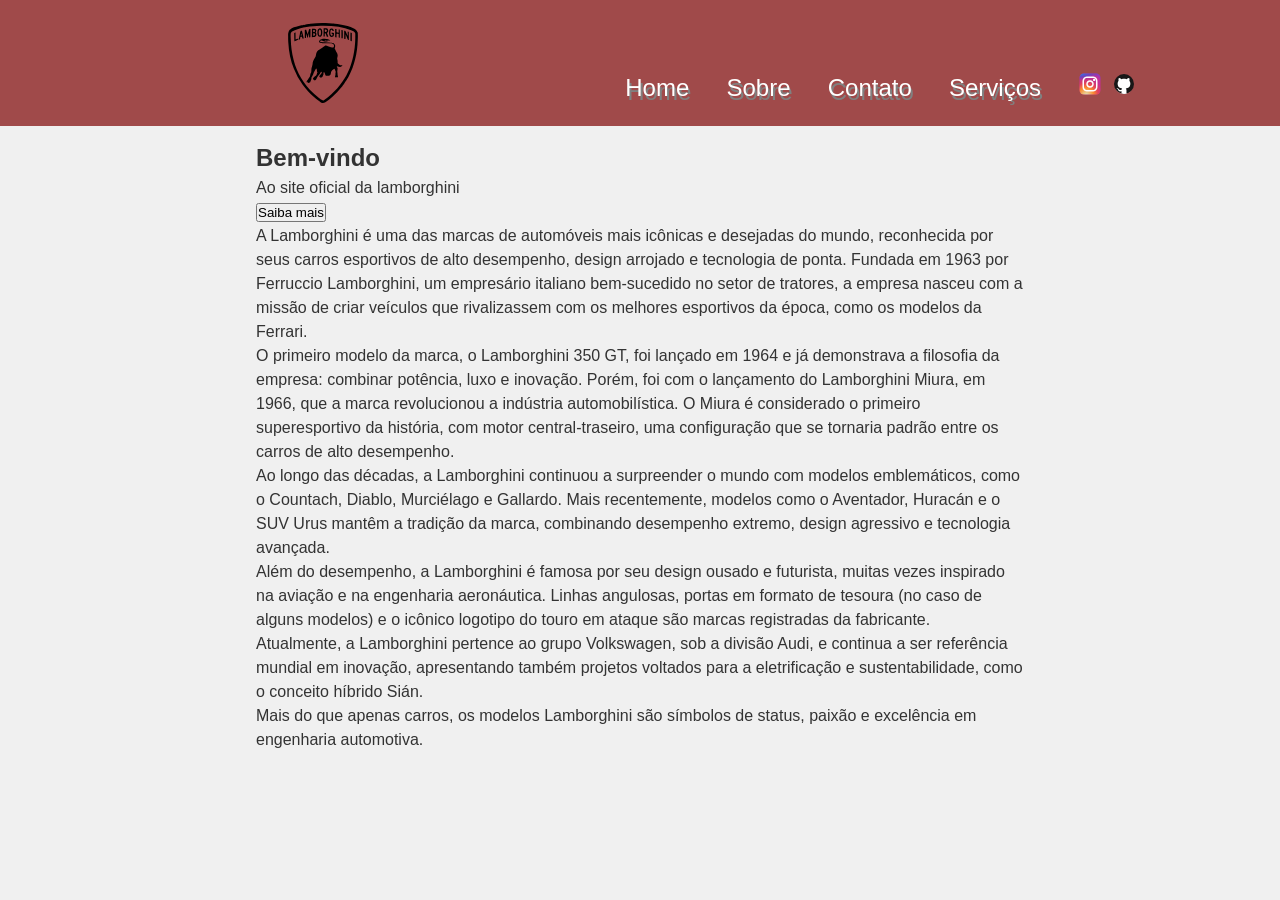
==== index.html @ 66cf46c1 "feat: alterando para icons" ====
<!DOCTYPE html>
<html lang="pt-BR">
<head>
    <meta charset="UTF-8">
    <meta name="viewport" content="width=device-width, initial-scale=1.0">
    <title>Aula_aula</title>
    <link rel="stylesheet" href="css/style.css">
    <link rel="stylesheet" href="css/responsivo.css">
    <link rel="stylesheet" href="fontes/font-awesome-4.7.0/css/font-awesome.min.css">
</head>
<body>
    <header>
        <img src="img/logo.svg" alt="Logo da pagina" class="logo">
        <nav class="navbar-mobile">
            <a href="#"><i class="fa fa-home" aria-hidden="true"></i></a>
            <a href="#"><i class="fa fa-id-card" aria-hidden="true"></i></a>
            <a href="#"><i class="fa fa-user" aria-hidden="true"></i></a>
            <a href="#"><i class="fa fa-bar-chart" aria-hidden="true"></i></a>
        </nav>
        <nav class="navbar-desktop">
            <a href="#">Home</a>
            <a href="#">Sobre</a>
            <a href="#">Contato</a>
            <a href="#">Serviços</a>
            <ul>
                <li>
                    <a href="https://instagram.com/lamborghini"><img src="img/insta.svg" alt="" class="redes"></a>
                </li>
                <li>
                    <a href="https://github.com/thurflx213"><img src="img/git.svg" alt="link git" class="redes"></a>
                </li>
            </ul>
        </nav>
    
    </header>
    <main>
        <section>
            <div>
                <h1>Bem-vindo</h1>
                <p>Ao site oficial da lamborghini</p>
                <button>Saiba mais</button>
            </div>
        </section>
        <section>
           <p>A Lamborghini é uma das marcas de automóveis mais icônicas e desejadas do mundo, reconhecida por seus carros esportivos de alto desempenho, design arrojado e tecnologia de ponta. Fundada em 1963 por Ferruccio Lamborghini, um empresário italiano bem-sucedido no setor de tratores, a empresa nasceu com a missão de criar veículos que rivalizassem com os melhores esportivos da época, como os modelos da Ferrari.</p>

           <p>O primeiro modelo da marca, o Lamborghini 350 GT, foi lançado em 1964 e já demonstrava a filosofia da empresa: combinar potência, luxo e inovação. Porém, foi com o lançamento do Lamborghini Miura, em 1966, que a marca revolucionou a indústria automobilística. O Miura é considerado o primeiro superesportivo da história, com motor central-traseiro, uma configuração que se tornaria padrão entre os carros de alto desempenho.</p>

           <p>Ao longo das décadas, a Lamborghini continuou a surpreender o mundo com modelos emblemáticos, como o Countach, Diablo, Murciélago e Gallardo. Mais recentemente, modelos como o Aventador, Huracán e o SUV Urus mantêm a tradição da marca, combinando desempenho extremo, design agressivo e tecnologia avançada.</p>

           <p>Além do desempenho, a Lamborghini é famosa por seu design ousado e futurista, muitas vezes inspirado na aviação e na engenharia aeronáutica. Linhas angulosas, portas em formato de tesoura (no caso de alguns modelos) e o icônico logotipo do touro em ataque são marcas registradas da fabricante.</p>

           <p>Atualmente, a Lamborghini pertence ao grupo Volkswagen, sob a divisão Audi, e continua a ser referência mundial em inovação, apresentando também projetos voltados para a eletrificação e sustentabilidade, como o conceito híbrido Sián.</p>

           <p>Mais do que apenas carros, os modelos Lamborghini são símbolos de status, paixão e excelência em engenharia automotiva.</p>
        </section>
    </main>
</body>
</html>
---- css/style.css ----
*{
    margin: 0;
    padding: 0;
    box-sizing: border-box;
}
body{
    font-family: Arial, Helvetica, sans-serif;
    background-color: #f0f0f0;
    color: #333;
    line-height: 1.5;
}

header{
    position: fixed;
    width: 100%;
    top: 0;
    display: flex;
    justify-content: space-evenly;
    padding: 20px;
    background-color: #993b3bea;
}

ul{
    display: flex;
    list-style: none;
}
.navbar-desktop{
    display: flex;
    justify-content: flex-start;
    gap: 10%;
    margin-top: 50px;
    

}
.navbar-mobile{
    display: none;
}

a{
    text-decoration: none;
    color: #fff;
    font-size: 1.5rem;
    text-shadow: 2px 4px gray;
}

a:hover{
    color: #2f11d6;
}

main{
    max-width: 1200px;
    margin: 140px 20%;
}

.logo{
    width: 80px;
}

.redes{
    width: 1.5rem;
    margin-right: 10px;
}
---- css/responsivo.css ----
/* 
   media query
   se a largura for ate 768 faça
*/
@media (max-width: 768px){
        /*medidas relativas
        % de 0 ao infinito
        % vh viewport altura
        | vw viewport largura
        */
        .navbar-desktop{
            display: none;
        }
        .navbar-mobile{
            display: flex;
            position: fixed;
            bottom: 0;
            width: 100%;
            justify-content: space-evenly;
            padding: 10px;
            height: 60px;
            background-color: rgba(243, 171, 64, 0.897);
        }
    }
@media (max-width: 460px){

}
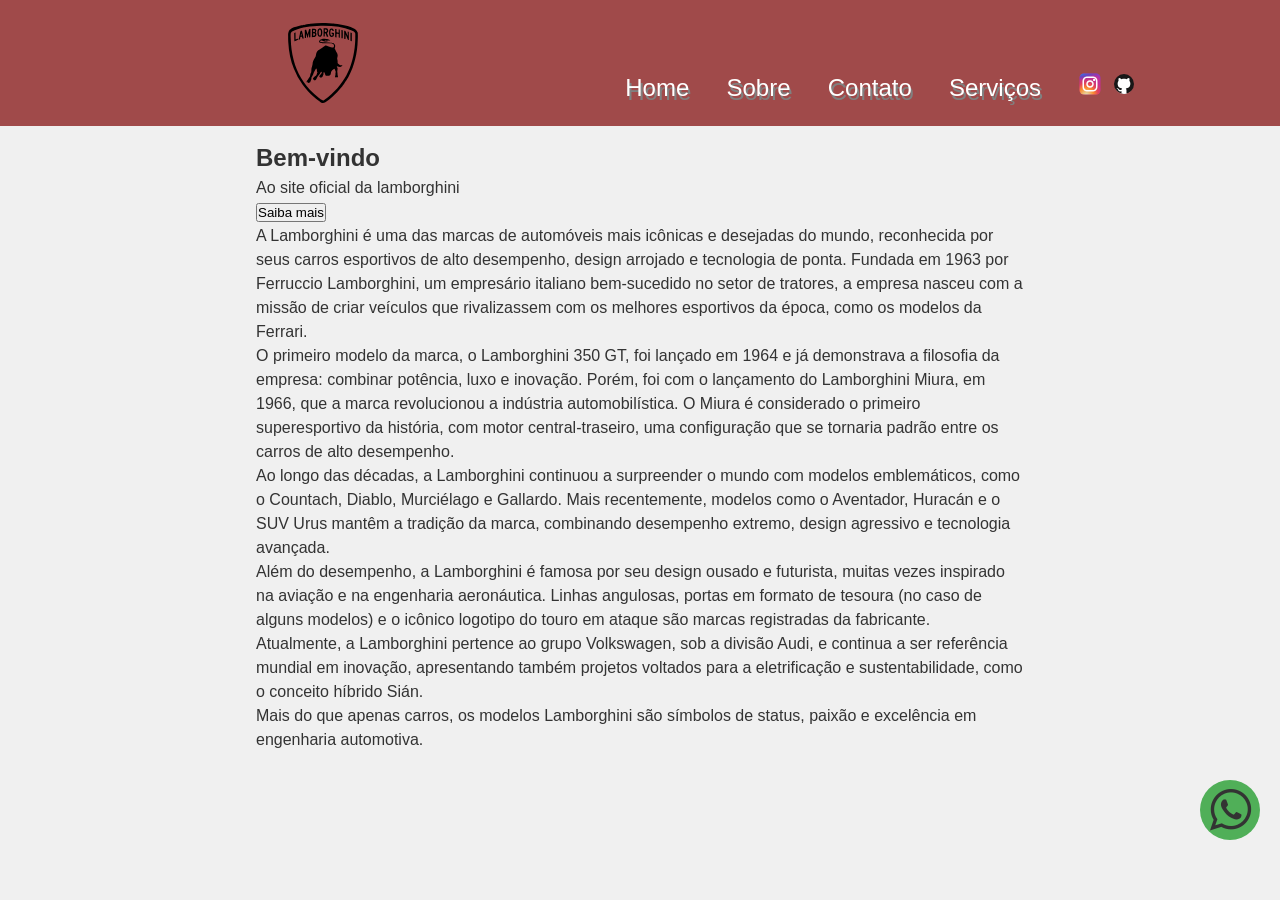
==== commit 224a56dd: "mm" ====
--- a/index.html
+++ b/index.html
@@ -54,6 +54,8 @@
 
            <p>Mais do que apenas carros, os modelos Lamborghini são símbolos de status, paixão e excelência em engenharia automotiva.</p>
         </section>
+
+        <div class="botao-flutuante"><i class="fa fa-whatsapp fa-3x" aria-hidden="true"></i></div>
     </main>
 </body>
 </html>
--- a/css/style.css
+++ b/css/style.css
@@ -29,7 +29,7 @@
     justify-content: flex-start;
     gap: 10%;
     margin-top: 50px;
-    
+
 
 }
 .navbar-mobile{
@@ -44,7 +44,7 @@
 }
 
 a:hover{
-    color: #2f11d6;
+    color: #d65911;
 }
 
 main{
@@ -60,3 +60,17 @@
     width: 1.5rem;
     margin-right: 10px;
 }
+.botao-flutuante{
+    position: fixed;
+    bottom: 60px;
+    right: 20px;
+    background-color: #50af58;
+    border: none;
+    border-radius: 50%;
+    width: 60px;
+    height: 60px;
+    display: flex;
+    justify-content: center;
+    align-items: center;
+    box-shadow: o 4px 8px rgb(236, 48, 48);
+}
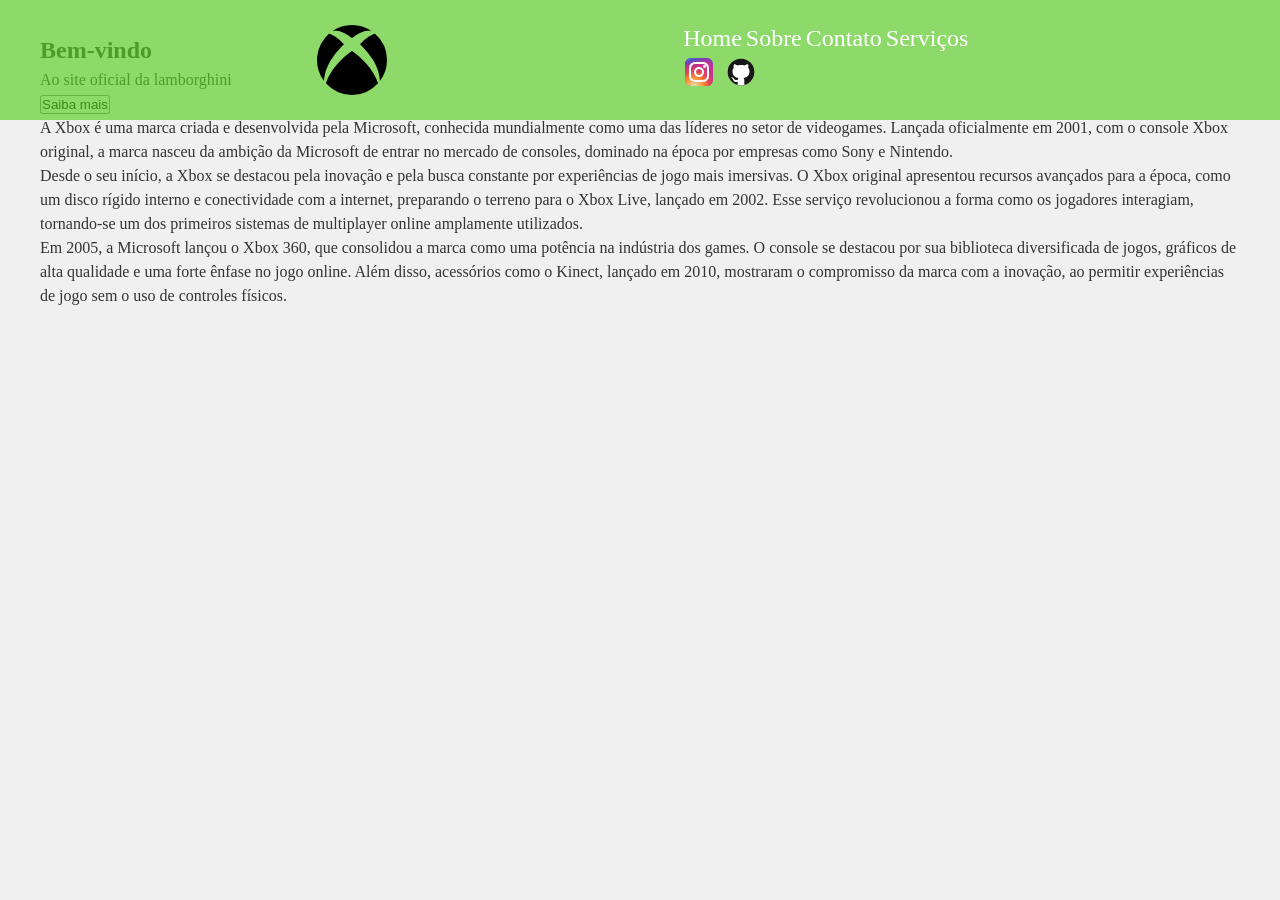
==== commit 42a437da: "ssss" ====
--- a/index.html
+++ b/index.html
@@ -6,17 +6,19 @@
     <title>Aula_aula</title>
     <link rel="stylesheet" href="css/style.css">
     <link rel="stylesheet" href="css/responsivo.css">
-    <link rel="stylesheet" href="fontes/font-awesome-4.7.0/css/font-awesome.min.css">
 </head>
 <body>
     <header>
         <img src="img/logo.svg" alt="Logo da pagina" class="logo">
-        <nav class="navbar-mobile">
-            <a href="#"><i class="fa fa-home" aria-hidden="true"></i></a>
-            <a href="#"><i class="fa fa-id-card" aria-hidden="true"></i></a>
-            <a href="#"><i class="fa fa-user" aria-hidden="true"></i></a>
-            <a href="#"><i class="fa fa-bar-chart" aria-hidden="true"></i></a>
-        </nav>
+         <input type="checkbox" id="menu-toggle" class="menu-toggle">
+        <label for="menu-toggle" class="menu-icon">
+            <div class="linha-menu-top"></div>
+            <div class="linha-menu-center"></div>
+            <div class="linha-menu-bottom"></div>
+
+
+        </label>
+
         <nav class="navbar-desktop">
             <a href="#">Home</a>
             <a href="#">Sobre</a>
@@ -42,20 +44,12 @@
             </div>
         </section>
         <section>
-           <p>A Lamborghini é uma das marcas de automóveis mais icônicas e desejadas do mundo, reconhecida por seus carros esportivos de alto desempenho, design arrojado e tecnologia de ponta. Fundada em 1963 por Ferruccio Lamborghini, um empresário italiano bem-sucedido no setor de tratores, a empresa nasceu com a missão de criar veículos que rivalizassem com os melhores esportivos da época, como os modelos da Ferrari.</p>
+           <p>A Xbox é uma marca criada e desenvolvida pela Microsoft, conhecida mundialmente como uma das líderes no setor de videogames. Lançada oficialmente em 2001, com o console Xbox original, a marca nasceu da ambição da Microsoft de entrar no mercado de consoles, dominado na época por empresas como Sony e Nintendo.</p>
 
-           <p>O primeiro modelo da marca, o Lamborghini 350 GT, foi lançado em 1964 e já demonstrava a filosofia da empresa: combinar potência, luxo e inovação. Porém, foi com o lançamento do Lamborghini Miura, em 1966, que a marca revolucionou a indústria automobilística. O Miura é considerado o primeiro superesportivo da história, com motor central-traseiro, uma configuração que se tornaria padrão entre os carros de alto desempenho.</p>
+           <p>Desde o seu início, a Xbox se destacou pela inovação e pela busca constante por experiências de jogo mais imersivas. O Xbox original apresentou recursos avançados para a época, como um disco rígido interno e conectividade com a internet, preparando o terreno para o Xbox Live, lançado em 2002. Esse serviço revolucionou a forma como os jogadores interagiam, tornando-se um dos primeiros sistemas de multiplayer online amplamente utilizados.</p>
 
-           <p>Ao longo das décadas, a Lamborghini continuou a surpreender o mundo com modelos emblemáticos, como o Countach, Diablo, Murciélago e Gallardo. Mais recentemente, modelos como o Aventador, Huracán e o SUV Urus mantêm a tradição da marca, combinando desempenho extremo, design agressivo e tecnologia avançada.</p>
+           <p>Em 2005, a Microsoft lançou o Xbox 360, que consolidou a marca como uma potência na indústria dos games. O console se destacou por sua biblioteca diversificada de jogos, gráficos de alta qualidade e uma forte ênfase no jogo online. Além disso, acessórios como o Kinect, lançado em 2010, mostraram o compromisso da marca com a inovação, ao permitir experiências de jogo sem o uso de controles físicos.</p>
 
-           <p>Além do desempenho, a Lamborghini é famosa por seu design ousado e futurista, muitas vezes inspirado na aviação e na engenharia aeronáutica. Linhas angulosas, portas em formato de tesoura (no caso de alguns modelos) e o icônico logotipo do touro em ataque são marcas registradas da fabricante.</p>
-
-           <p>Atualmente, a Lamborghini pertence ao grupo Volkswagen, sob a divisão Audi, e continua a ser referência mundial em inovação, apresentando também projetos voltados para a eletrificação e sustentabilidade, como o conceito híbrido Sián.</p>
-
-           <p>Mais do que apenas carros, os modelos Lamborghini são símbolos de status, paixão e excelência em engenharia automotiva.</p>
-        </section>
-
-        <div class="botao-flutuante"><i class="fa fa-whatsapp fa-3x" aria-hidden="true"></i></div>
     </main>
 </body>
 </html>
--- a/css/style.css
+++ b/css/style.css
@@ -1,76 +1,5 @@
-*{
-    margin: 0;
-    padding: 0;
-    box-sizing: border-box;
-}
-body{
-    font-family: Arial, Helvetica, sans-serif;
-    background-color: #f0f0f0;
-    color: #333;
-    line-height: 1.5;
-}
+@import url("base.css");
+@import url("header.css");
+@import url("mobile.css");
+@import url("animar.css")
 
-header{
-    position: fixed;
-    width: 100%;
-    top: 0;
-    display: flex;
-    justify-content: space-evenly;
-    padding: 20px;
-    background-color: #993b3bea;
-}
-
-ul{
-    display: flex;
-    list-style: none;
-}
-.navbar-desktop{
-    display: flex;
-    justify-content: flex-start;
-    gap: 10%;
-    margin-top: 50px;
-
-
-}
-.navbar-mobile{
-    display: none;
-}
-
-a{
-    text-decoration: none;
-    color: #fff;
-    font-size: 1.5rem;
-    text-shadow: 2px 4px gray;
-}
-
-a:hover{
-    color: #d65911;
-}
-
-main{
-    max-width: 1200px;
-    margin: 140px 20%;
-}
-
-.logo{
-    width: 80px;
-}
-
-.redes{
-    width: 1.5rem;
-    margin-right: 10px;
-}
-.botao-flutuante{
-    position: fixed;
-    bottom: 60px;
-    right: 20px;
-    background-color: #50af58;
-    border: none;
-    border-radius: 50%;
-    width: 60px;
-    height: 60px;
-    display: flex;
-    justify-content: center;
-    align-items: center;
-    box-shadow: o 4px 8px rgb(236, 48, 48);
-}
--- a/css/responsivo.css
+++ b/css/responsivo.css
@@ -1,28 +1,52 @@
 
+ 
  /* 
    media query
    se a largura for ate 768 faça
 */
 @media (max-width: 768px){
+    .navbar-desktop{
         /*medidas relativas
         % de 0 ao infinito
         % vh viewport altura
         | vw viewport largura
         */
-        .navbar-desktop{
-            display: none;
-        }
-        .navbar-mobile{
-            display: flex;
-            position: fixed;
-            bottom: 0;
-            width: 100%;
-            justify-content: space-evenly;
-            padding: 10px;
-            height: 60px;
-            background-color: rgba(243, 171, 64, 0.897);
-        }
+        position: absolute;
+      opacity: 0;
+      width: 100%;
+      flex-direction: column;
+      transition: transform 0.10s ease-in-out;
+      transform: translateX(100%);
     }
-@media (max-width: 460px){
 
+.menu-icon{
+    display: block;
+    position: absolute;
+    right: 0;
+    margin: 10px;
+}
+.menu-toggle:checked ~ .navbar-desktop{
+    display: flex;
+    flex-direction: column;
+    align-items: center;
+    width: 100%;
+    position: absolute;
+    top: 120px;
+    left: 0;
+    background-color: #5dce29ab;
+    backdrop-filter: blur(10px);
+    opacity: 1;
+    transition: all 0.3s ease;
+    transform: translateX(0);
+    height: 100vh;
+}
+.menu-toggle:checked ~ .menu-icon .linha-menu-top{
+        transform: translateY(6px) rotate(45deg);
+}
+.menu-toggle:checked ~ .menu-icon .linha-menu-bottom{
+    transform: translateY(-9px) rotate(-45deg);
+}
+.menu-toggle:checked ~ .menu-icon .linha-menu-center{
+    display: none;
+}
 }
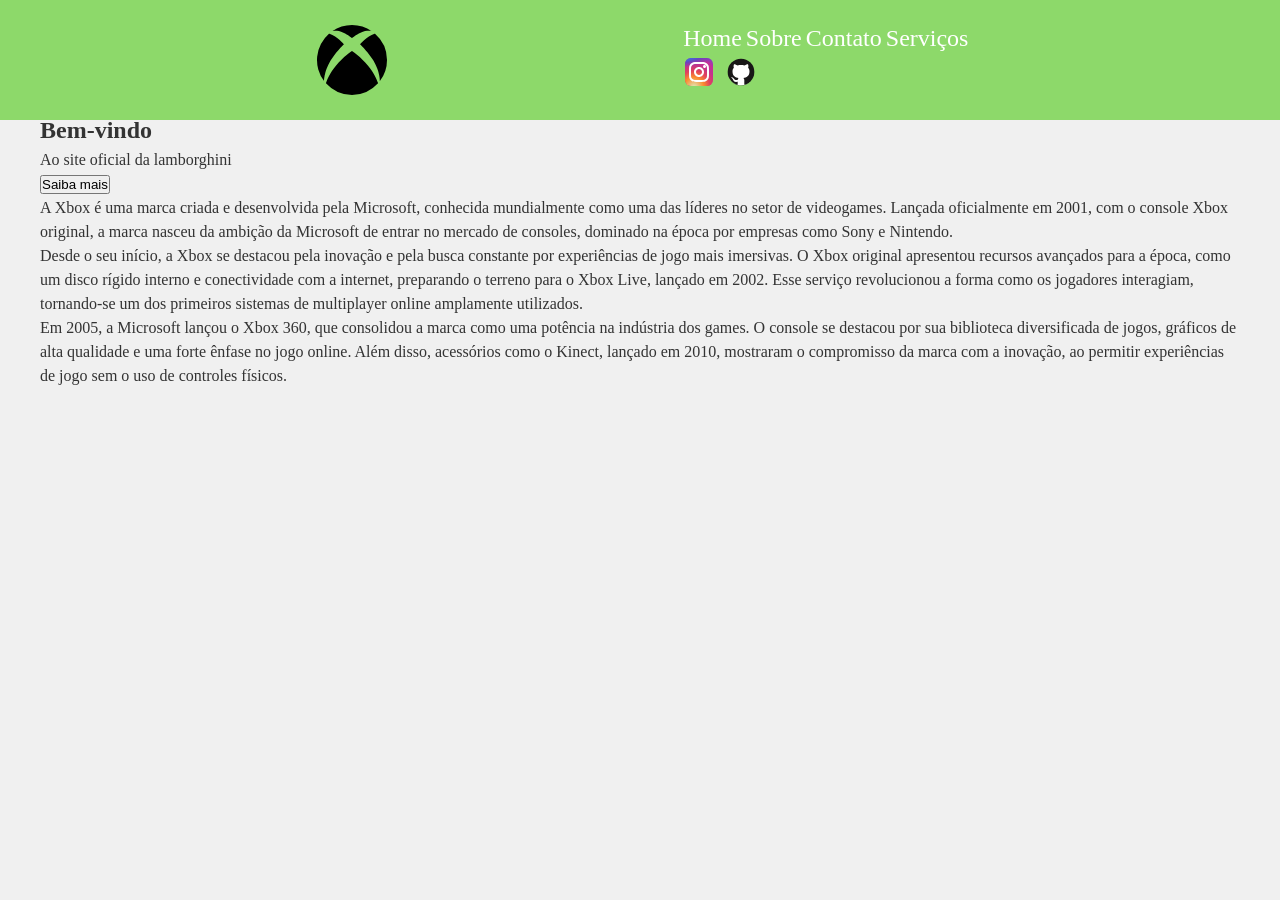
==== commit 51360976: "ttt" ====
--- a/index.html
+++ b/index.html
@@ -44,6 +44,7 @@
             </div>
         </section>
         <section>
+            
            <p>A Xbox é uma marca criada e desenvolvida pela Microsoft, conhecida mundialmente como uma das líderes no setor de videogames. Lançada oficialmente em 2001, com o console Xbox original, a marca nasceu da ambição da Microsoft de entrar no mercado de consoles, dominado na época por empresas como Sony e Nintendo.</p>
 
            <p>Desde o seu início, a Xbox se destacou pela inovação e pela busca constante por experiências de jogo mais imersivas. O Xbox original apresentou recursos avançados para a época, como um disco rígido interno e conectividade com a internet, preparando o terreno para o Xbox Live, lançado em 2002. Esse serviço revolucionou a forma como os jogadores interagiam, tornando-se um dos primeiros sistemas de multiplayer online amplamente utilizados.</p>
--- a/css/responsivo.css
+++ b/css/responsivo.css
@@ -17,6 +17,7 @@
       flex-direction: column;
       transition: transform 0.10s ease-in-out;
       transform: translateX(100%);
+      
     }
 
 .menu-icon{
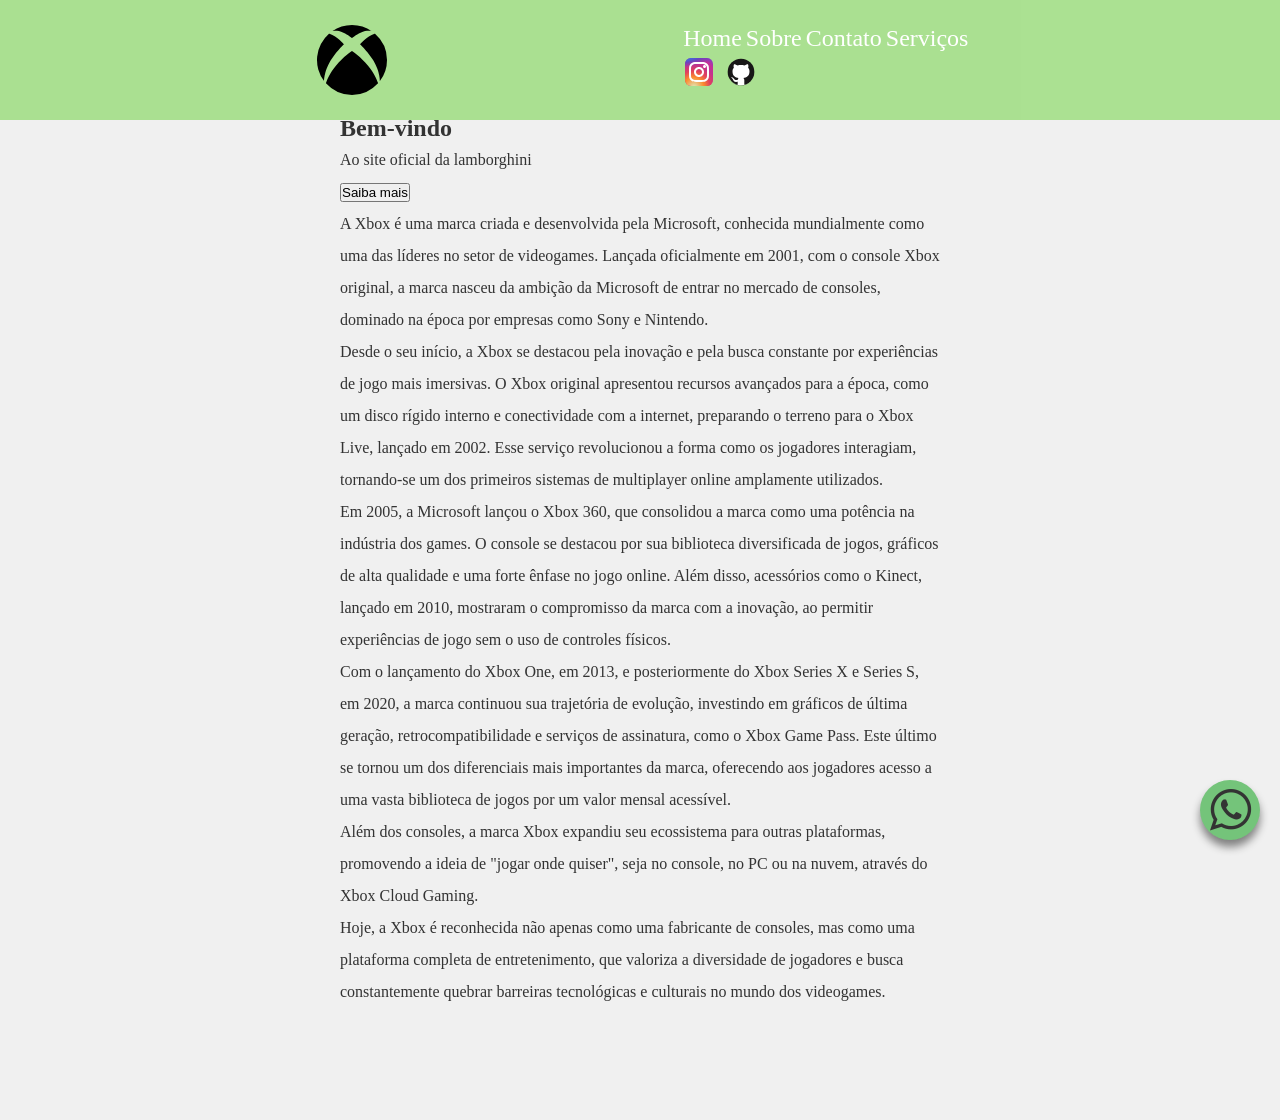
==== commit 1c045845: "wwww" ====
--- a/index.html
+++ b/index.html
@@ -6,6 +6,7 @@
     <title>Aula_aula</title>
     <link rel="stylesheet" href="css/style.css">
     <link rel="stylesheet" href="css/responsivo.css">
+    <link rel="stylesheet" href="fontes/font-awesome-4.7.0/css/font-awesome.min.css">
 </head>
 <body>
     <header>
@@ -50,7 +51,13 @@
            <p>Desde o seu início, a Xbox se destacou pela inovação e pela busca constante por experiências de jogo mais imersivas. O Xbox original apresentou recursos avançados para a época, como um disco rígido interno e conectividade com a internet, preparando o terreno para o Xbox Live, lançado em 2002. Esse serviço revolucionou a forma como os jogadores interagiam, tornando-se um dos primeiros sistemas de multiplayer online amplamente utilizados.</p>
 
            <p>Em 2005, a Microsoft lançou o Xbox 360, que consolidou a marca como uma potência na indústria dos games. O console se destacou por sua biblioteca diversificada de jogos, gráficos de alta qualidade e uma forte ênfase no jogo online. Além disso, acessórios como o Kinect, lançado em 2010, mostraram o compromisso da marca com a inovação, ao permitir experiências de jogo sem o uso de controles físicos.</p>
+          
+           <p>Com o lançamento do Xbox One, em 2013, e posteriormente do Xbox Series X e Series S, em 2020, a marca continuou sua trajetória de evolução, investindo em gráficos de última geração, retrocompatibilidade e serviços de assinatura, como o Xbox Game Pass. Este último se tornou um dos diferenciais mais importantes da marca, oferecendo aos jogadores acesso a uma vasta biblioteca de jogos por um valor mensal acessível.</p>
 
+           <p> Além dos consoles, a marca Xbox expandiu seu ecossistema para outras plataformas, promovendo a ideia de "jogar onde quiser", seja no console, no PC ou na nuvem, através do Xbox Cloud Gaming.</p>
+
+           <p>Hoje, a Xbox é reconhecida não apenas como uma fabricante de consoles, mas como uma plataforma completa de entretenimento, que valoriza a diversidade de jogadores e busca constantemente quebrar barreiras tecnológicas e culturais no mundo dos videogames.</p>
     </main>
+    <div class="botao-flutuante"><i class="fa fa-whatsapp fa-3x" aria-hidden="true"></i></div>
 </body>
 </html>
--- a/css/responsivo.css
+++ b/css/responsivo.css
@@ -11,12 +11,14 @@
         % vh viewport altura
         | vw viewport largura
         */
+      
         position: absolute;
       opacity: 0;
       width: 100%;
       flex-direction: column;
       transition: transform 0.10s ease-in-out;
       transform: translateX(100%);
+     line-height: 4rem;
       
     }
 
@@ -34,7 +36,7 @@
     position: absolute;
     top: 120px;
     left: 0;
-    background-color: #5dce29ab;
+    background-color: #5dce2965;
     backdrop-filter: blur(10px);
     opacity: 1;
     transition: all 0.3s ease;
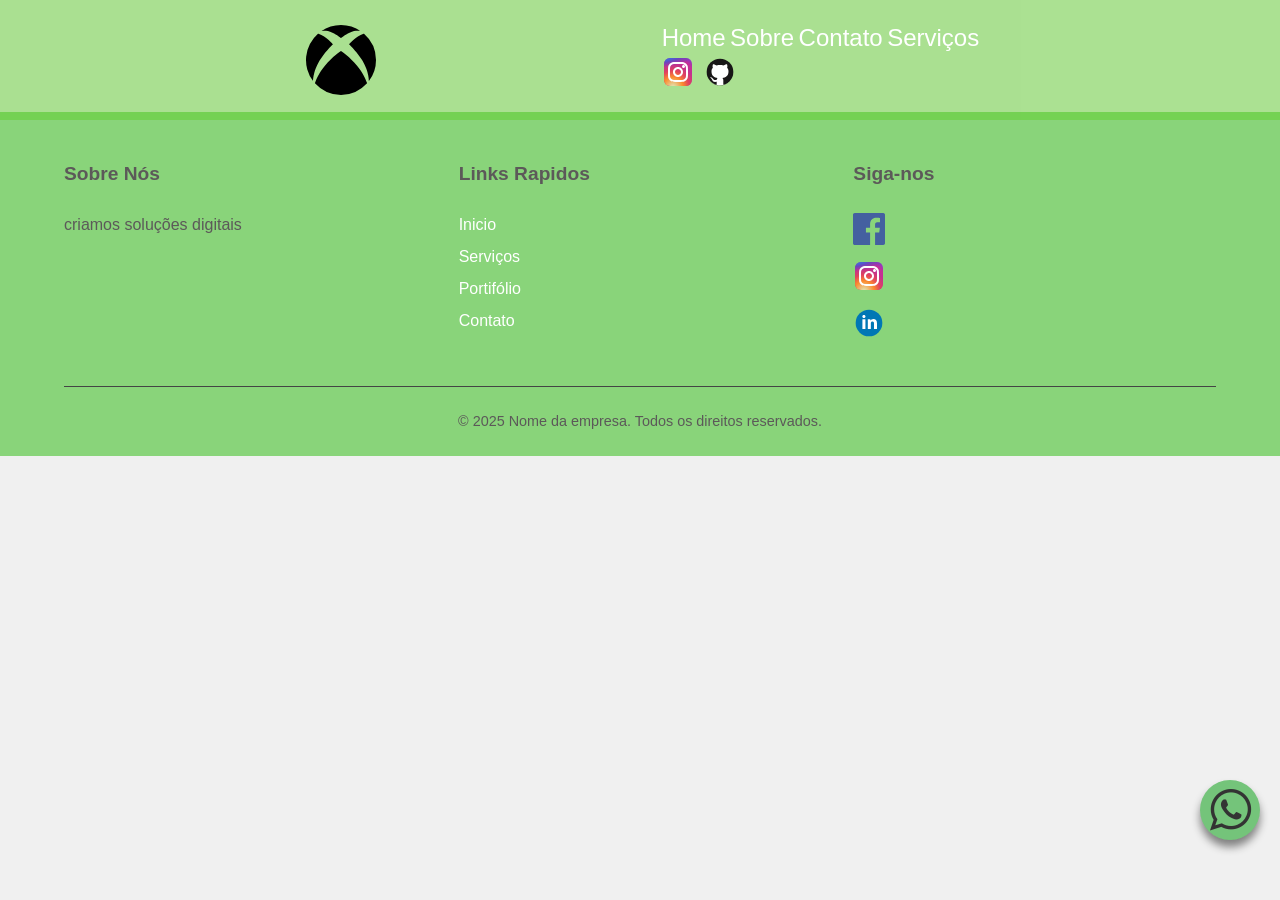
==== commit c450b58f: "ttttt" ====
--- a/index.html
+++ b/index.html
@@ -27,7 +27,7 @@
             <a href="#">Serviços</a>
             <ul>
                 <li>
-                    <a href="https://instagram.com/lamborghini"><img src="img/insta.svg" alt="" class="redes"></a>
+                    <a href="https://instagram.com/thurflx.sts"><img src="img/insta.svg" alt="" class="redes"></a>
                 </li>
                 <li>
                     <a href="https://github.com/thurflx213"><img src="img/git.svg" alt="link git" class="redes"></a>
@@ -37,27 +37,44 @@
     
     </header>
     <main>
-        <section>
-            <div>
-                <h1>Bem-vindo</h1>
-                <p>Ao site oficial da lamborghini</p>
-                <button>Saiba mais</button>
+       <section class="cards">
+           <h2 class="section-tit"></h2>
+
+       </section>
+    </main>
+    <footer class="main-footer">
+        <div class="footer-container">
+          <div class="footer-colunas">
+            <div class="footer-coluna">
+                <h4>Sobre Nós</h4>
+                <p>criamos soluções digitais  </p>
+
             </div>
-        </section>
-        <section>
-            
-           <p>A Xbox é uma marca criada e desenvolvida pela Microsoft, conhecida mundialmente como uma das líderes no setor de videogames. Lançada oficialmente em 2001, com o console Xbox original, a marca nasceu da ambição da Microsoft de entrar no mercado de consoles, dominado na época por empresas como Sony e Nintendo.</p>
 
-           <p>Desde o seu início, a Xbox se destacou pela inovação e pela busca constante por experiências de jogo mais imersivas. O Xbox original apresentou recursos avançados para a época, como um disco rígido interno e conectividade com a internet, preparando o terreno para o Xbox Live, lançado em 2002. Esse serviço revolucionou a forma como os jogadores interagiam, tornando-se um dos primeiros sistemas de multiplayer online amplamente utilizados.</p>
-
-           <p>Em 2005, a Microsoft lançou o Xbox 360, que consolidou a marca como uma potência na indústria dos games. O console se destacou por sua biblioteca diversificada de jogos, gráficos de alta qualidade e uma forte ênfase no jogo online. Além disso, acessórios como o Kinect, lançado em 2010, mostraram o compromisso da marca com a inovação, ao permitir experiências de jogo sem o uso de controles físicos.</p>
-          
-           <p>Com o lançamento do Xbox One, em 2013, e posteriormente do Xbox Series X e Series S, em 2020, a marca continuou sua trajetória de evolução, investindo em gráficos de última geração, retrocompatibilidade e serviços de assinatura, como o Xbox Game Pass. Este último se tornou um dos diferenciais mais importantes da marca, oferecendo aos jogadores acesso a uma vasta biblioteca de jogos por um valor mensal acessível.</p>
-
-           <p> Além dos consoles, a marca Xbox expandiu seu ecossistema para outras plataformas, promovendo a ideia de "jogar onde quiser", seja no console, no PC ou na nuvem, através do Xbox Cloud Gaming.</p>
-
-           <p>Hoje, a Xbox é reconhecida não apenas como uma fabricante de consoles, mas como uma plataforma completa de entretenimento, que valoriza a diversidade de jogadores e busca constantemente quebrar barreiras tecnológicas e culturais no mundo dos videogames.</p>
-    </main>
+            <div class="footer-coluna">
+                <h4>Links Rapidos</h4>
+                <ul>
+                    <li> <a href="#">Inicio</a></li>
+                    <li> <a href="#">Serviços</a></li>
+                    <li> <a href="#">Portifólio</a></li>
+                    <li> <a href="#">Contato</a></li>
+                </ul>
+            </div>
+            <div class="footer-coluna">
+                <h4>Siga-nos</h4>
+                <ul>
+                    <li> <a href="#"><img src="img/face.svg" alt="" class="redes"></a></li>
+                    <li> <a href="#"><img src="img/insta.svg" alt="" class="redes"></a></li>
+                    <li> <a href="#"><img src="img/linke.svg" alt="" class="redes"></a></li>
+                </ul>
+            </div>
+           </div>
+           <div class="footer-bottom">
+               <p>&copy; 2025 Nome da empresa.
+                Todos os direitos reservados.</p>
+           </div>
+        </div>
+    </footer>
     <div class="botao-flutuante"><i class="fa fa-whatsapp fa-3x" aria-hidden="true"></i></div>
 </body>
 </html>
--- a/css/style.css
+++ b/css/style.css
@@ -1,5 +1,7 @@
+@import url("variaveis.css");
 @import url("base.css");
 @import url("header.css");
 @import url("mobile.css");
-@import url("animar.css")
+@import url("animar.css");
+@import url("footer.css");
 
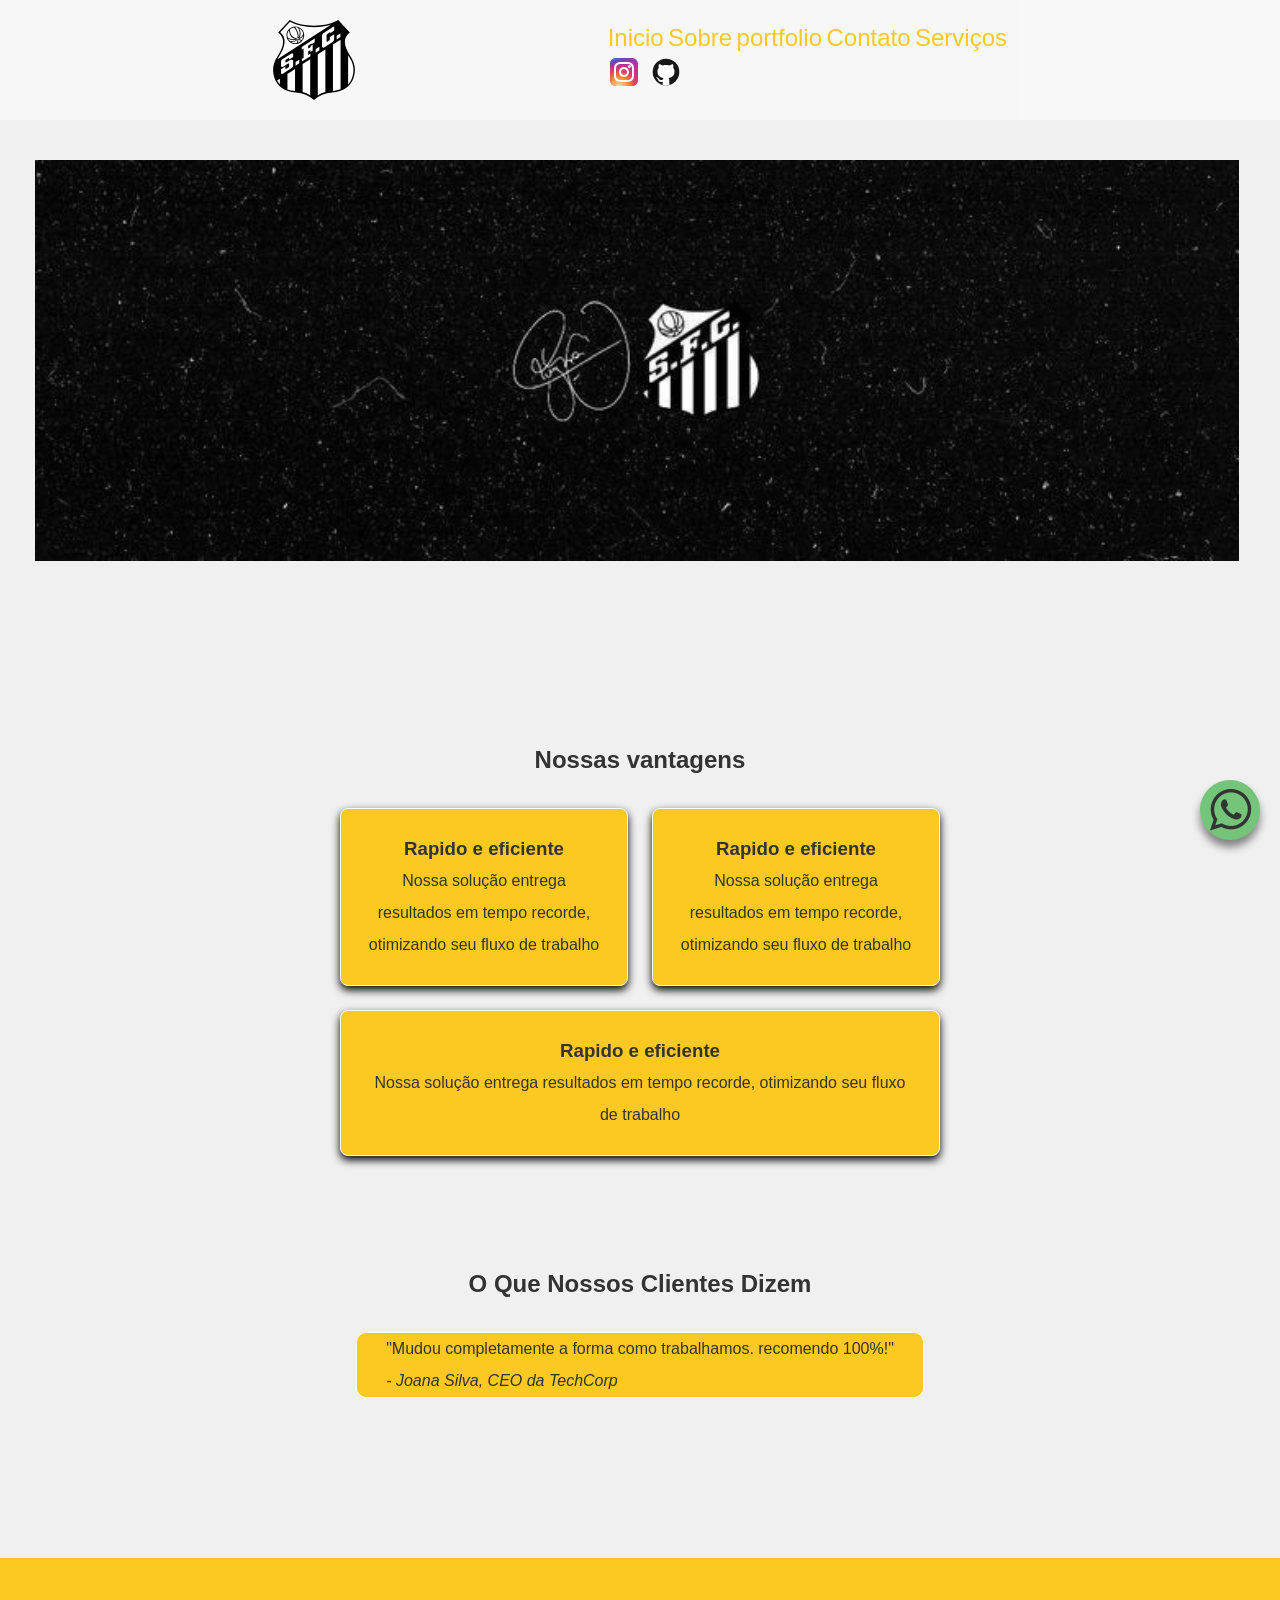
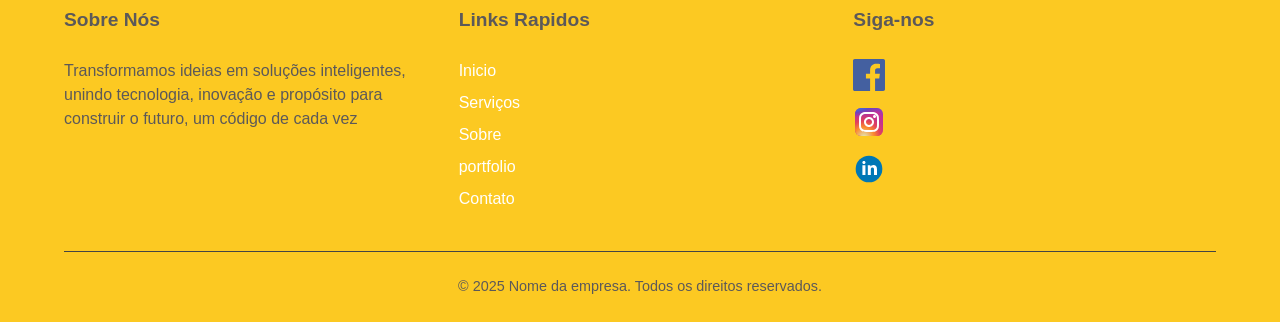
==== commit b66e67e5: "atulizando o projeto" ====
--- a/index.html
+++ b/index.html
@@ -21,10 +21,11 @@
         </label>
 
         <nav class="navbar-desktop">
-            <a href="#">Home</a>
-            <a href="#">Sobre</a>
-            <a href="#">Contato</a>
-            <a href="#">Serviços</a>
+            <a href="index.html">Inicio</a>
+            <a href="sobre.html">Sobre</a>
+            <a href="portfolio.html">portfolio</a>
+            <a href="contato.html">Contato</a>
+            <a href="servicos.html">Serviços</a>
             <ul>
                 <li>
                     <a href="https://instagram.com/thurflx.sts"><img src="img/insta.svg" alt="" class="redes"></a>
@@ -36,10 +37,47 @@
         </nav>
     
     </header>
+    <section class="hero">
+        <img 
+        src="img/paisagem.jpg" 
+        alt=""
+        class="hero-image" >
+    </section>
     <main>
        <section class="cards">
-           <h2 class="section-tit"></h2>
+           <h2 class="section-title">Nossas vantagens</h2>
+           <div class="cards_grid">
+             <article class="card-item">
+                <h3 class="card-item_title">Rapido e eficiente</h3>
+                 <p>Nossa solução entrega resultados em tempo recorde,
+                    otimizando seu fluxo de trabalho </p>   
 
+             </article>
+             <article class="card-item">
+                <h3 class="card-item_title">Rapido e eficiente</h3>
+                 <p>Nossa solução entrega resultados em tempo recorde,
+                    otimizando seu fluxo de trabalho </p>   
+
+             </article>
+             <article class="card-item">
+                <h3 class="card-item_title">Rapido e eficiente</h3>
+                 <p>Nossa solução entrega resultados em tempo recorde,
+                    otimizando seu fluxo de trabalho </p>   
+
+             </article>
+           </div>
+       </section>
+       <section class="testemunhos">
+        <h2 class="section-title">O Que Nossos Clientes Dizem</h2>
+        <div class="testemunhos_container">
+            <article class="testemunho_card">
+                <blockquote>"Mudou completamente a forma como
+                    trabalhamos. recomendo 100%!" </blockquote>
+                <footer>
+                    <cite>- Joana Silva, CEO da TechCorp</cite>
+                </footer>
+            </article>
+        </div>
        </section>
     </main>
     <footer class="main-footer">
@@ -47,17 +85,19 @@
           <div class="footer-colunas">
             <div class="footer-coluna">
                 <h4>Sobre Nós</h4>
-                <p>criamos soluções digitais  </p>
+                <p>Transformamos ideias em soluções inteligentes, unindo tecnologia, inovação e propósito para construir o futuro, um código de cada vez  </p>
+
 
             </div>
 
             <div class="footer-coluna">
                 <h4>Links Rapidos</h4>
                 <ul>
-                    <li> <a href="#">Inicio</a></li>
-                    <li> <a href="#">Serviços</a></li>
-                    <li> <a href="#">Portifólio</a></li>
-                    <li> <a href="#">Contato</a></li>
+                    <li> <a href="index.html">Inicio</a></li>
+                    <li> <a href="sobre.html">Serviços</a></li>
+                    <li> <a href="portfolio.html">Sobre</a></li>
+                    <li> <a href="contato.html">portfolio</a></li>
+                    <li> <a href="servicos.html">Contato</a></li>
                 </ul>
             </div>
             <div class="footer-coluna">
--- a/css/style.css
+++ b/css/style.css
@@ -4,4 +4,7 @@
 @import url("mobile.css");
 @import url("animar.css");
 @import url("footer.css");
+@import url("hero.css");
+@import url("cards.css");
+@import url("testemunho.css");
 
--- a/css/responsivo.css
+++ b/css/responsivo.css
@@ -36,7 +36,7 @@
     position: absolute;
     top: 120px;
     left: 0;
-    background-color: #5dce2965;
+    background-color: #00000065;
     backdrop-filter: blur(10px);
     opacity: 1;
     transition: all 0.3s ease;
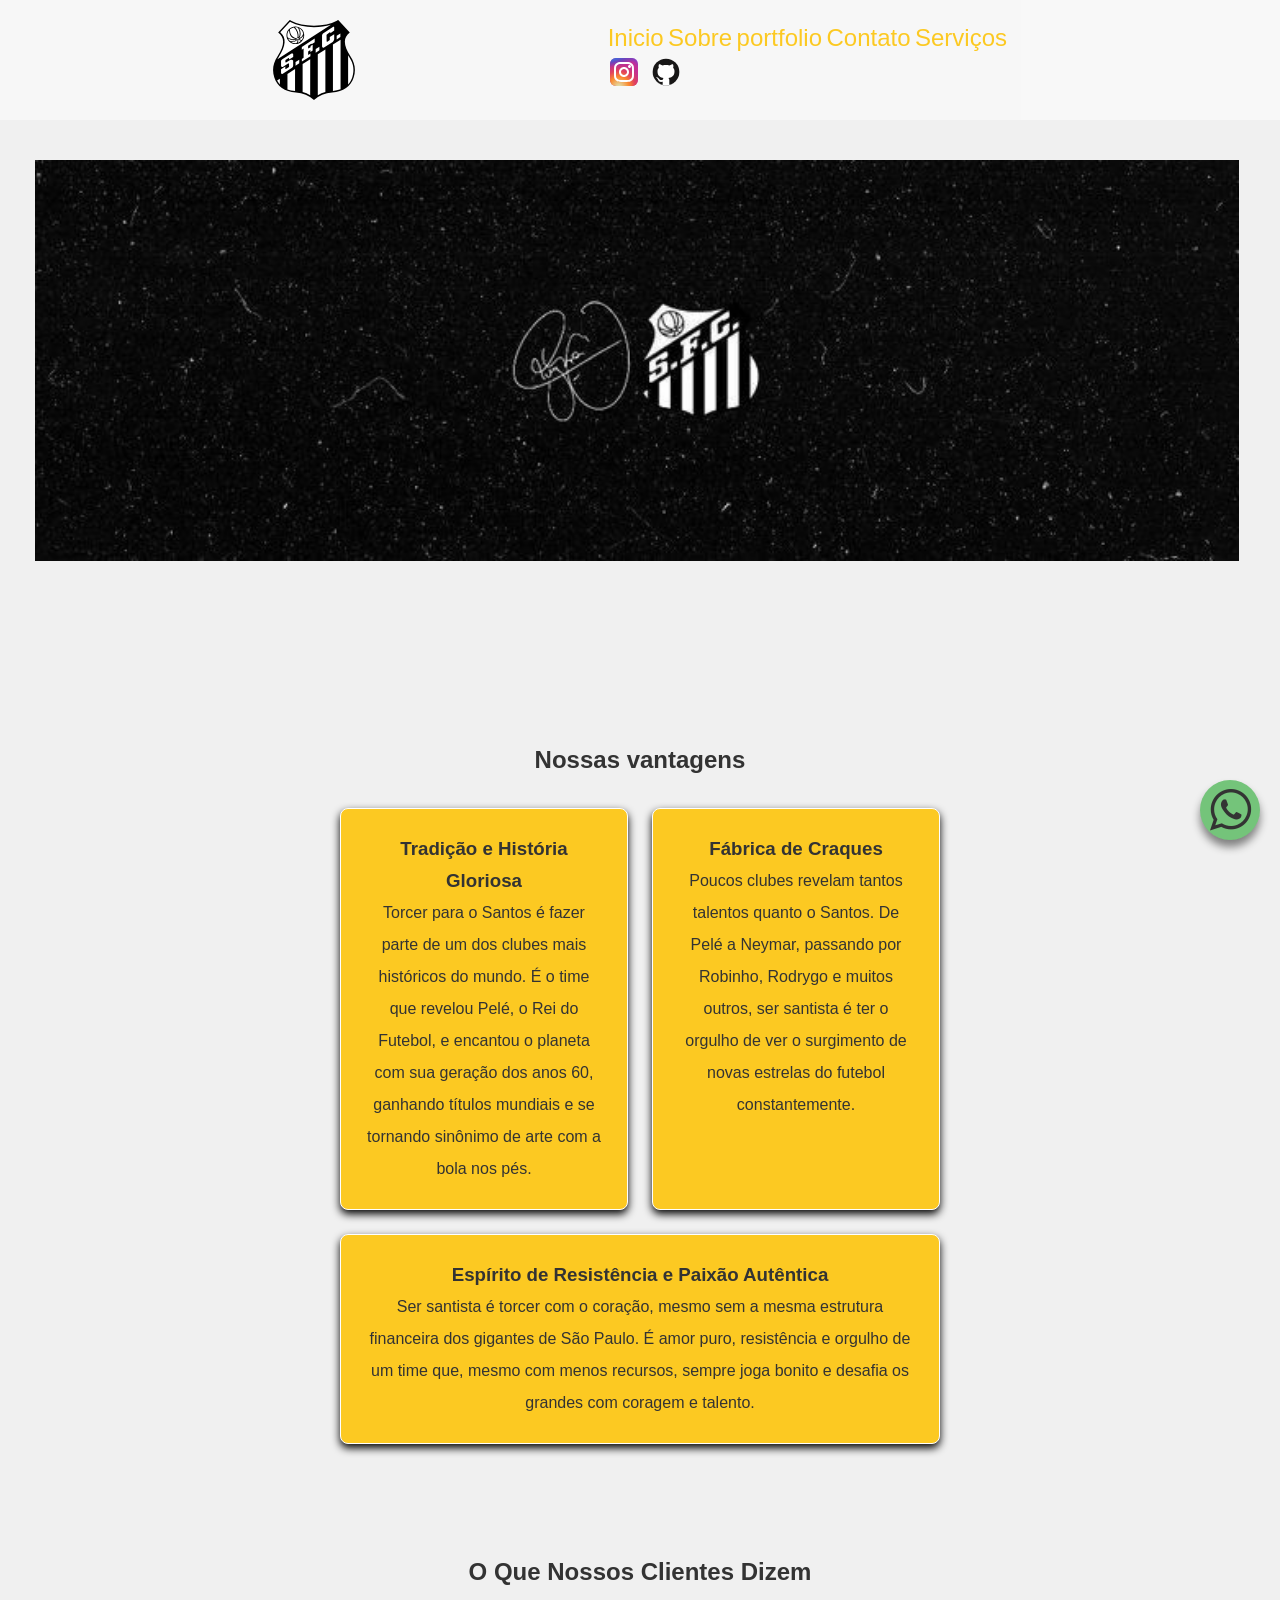
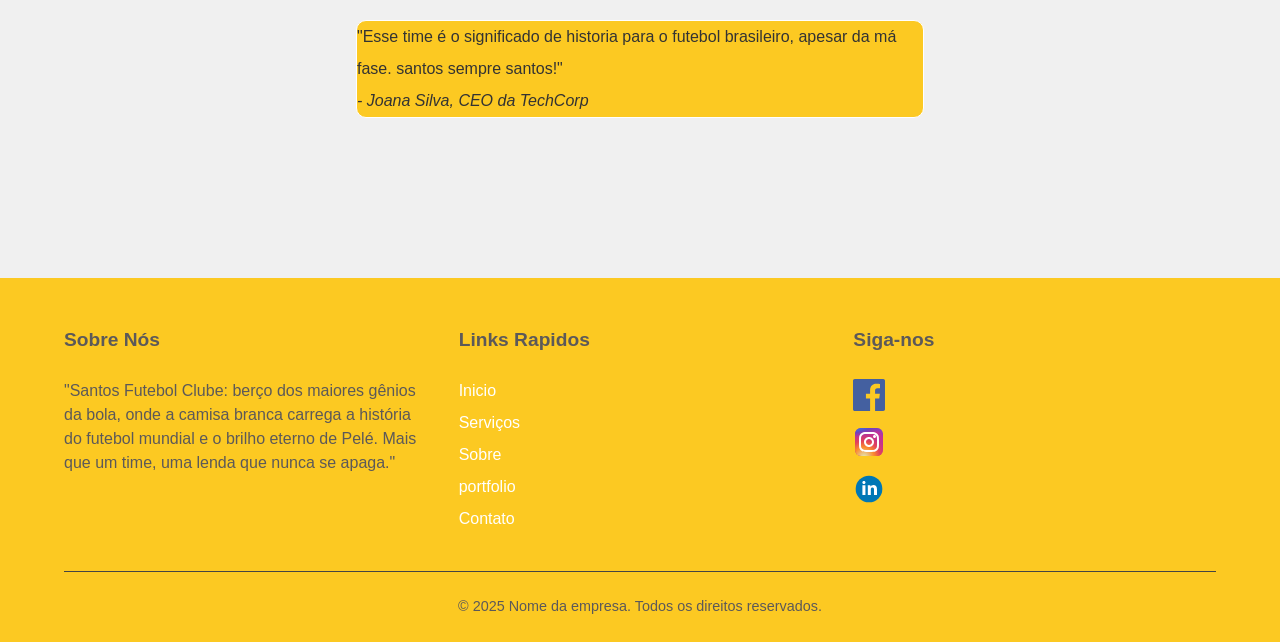
==== commit a8e68764: "adicionando detalhes" ====
--- a/index.html
+++ b/index.html
@@ -28,7 +28,7 @@
             <a href="servicos.html">Serviços</a>
             <ul>
                 <li>
-                    <a href="https://instagram.com/thurflx.sts"><img src="img/insta.svg" alt="" class="redes"></a>
+                    <a href="https://instagram.com/santosfc"><img src="img/insta.svg" alt="" class="redes"></a>
                 </li>
                 <li>
                     <a href="https://github.com/thurflx213"><img src="img/git.svg" alt="link git" class="redes"></a>
@@ -48,21 +48,20 @@
            <h2 class="section-title">Nossas vantagens</h2>
            <div class="cards_grid">
              <article class="card-item">
-                <h3 class="card-item_title">Rapido e eficiente</h3>
-                 <p>Nossa solução entrega resultados em tempo recorde,
-                    otimizando seu fluxo de trabalho </p>   
+                <h3 class="card-item_title">Tradição e História Gloriosa</h3>
+                 <p>Torcer para o Santos é fazer parte de um dos clubes mais históricos do mundo. É o time que revelou Pelé, o Rei do Futebol, e encantou o planeta com sua geração dos anos 60, ganhando títulos mundiais e se tornando sinônimo de arte com a bola nos pés.
+
+                 </p>   
 
              </article>
              <article class="card-item">
-                <h3 class="card-item_title">Rapido e eficiente</h3>
-                 <p>Nossa solução entrega resultados em tempo recorde,
-                    otimizando seu fluxo de trabalho </p>   
+                <h3 class="card-item_title">Fábrica de Craques</h3>
+                 <p>Poucos clubes revelam tantos talentos quanto o Santos. De Pelé a Neymar, passando por Robinho, Rodrygo e muitos outros, ser santista é ter o orgulho de ver o surgimento de novas estrelas do futebol constantemente. </p>   
 
              </article>
              <article class="card-item">
-                <h3 class="card-item_title">Rapido e eficiente</h3>
-                 <p>Nossa solução entrega resultados em tempo recorde,
-                    otimizando seu fluxo de trabalho </p>   
+                <h3 class="card-item_title">Espírito de Resistência e Paixão Autêntica</h3>
+                 <p>Ser santista é torcer com o coração, mesmo sem a mesma estrutura financeira dos gigantes de São Paulo. É amor puro, resistência e orgulho de um time que, mesmo com menos recursos, sempre joga bonito e desafia os grandes com coragem e talento. </p>   
 
              </article>
            </div>
@@ -71,8 +70,7 @@
         <h2 class="section-title">O Que Nossos Clientes Dizem</h2>
         <div class="testemunhos_container">
             <article class="testemunho_card">
-                <blockquote>"Mudou completamente a forma como
-                    trabalhamos. recomendo 100%!" </blockquote>
+                <blockquote>"Esse time é o significado de historia para o futebol brasileiro, apesar da má fase. santos sempre santos!" </blockquote>
                 <footer>
                     <cite>- Joana Silva, CEO da TechCorp</cite>
                 </footer>
@@ -85,7 +83,7 @@
           <div class="footer-colunas">
             <div class="footer-coluna">
                 <h4>Sobre Nós</h4>
-                <p>Transformamos ideias em soluções inteligentes, unindo tecnologia, inovação e propósito para construir o futuro, um código de cada vez  </p>
+                <p>"Santos Futebol Clube: berço dos maiores gênios da bola, onde a camisa branca carrega a história do futebol mundial e o brilho eterno de Pelé. Mais que um time, uma lenda que nunca se apaga." </p>
 
 
             </div>
@@ -94,17 +92,17 @@
                 <h4>Links Rapidos</h4>
                 <ul>
                     <li> <a href="index.html">Inicio</a></li>
-                    <li> <a href="sobre.html">Serviços</a></li>
-                    <li> <a href="portfolio.html">Sobre</a></li>
-                    <li> <a href="contato.html">portfolio</a></li>
-                    <li> <a href="servicos.html">Contato</a></li>
+                    <li> <a href="servicos.html">Serviços</a></li>
+                    <li> <a href="sobre.html">Sobre</a></li>
+                    <li> <a href="portfolio.html">portfolio</a></li>
+                    <li> <a href="contato.html">Contato</a></li>
                 </ul>
             </div>
             <div class="footer-coluna">
                 <h4>Siga-nos</h4>
                 <ul>
                     <li> <a href="#"><img src="img/face.svg" alt="" class="redes"></a></li>
-                    <li> <a href="#"><img src="img/insta.svg" alt="" class="redes"></a></li>
+                    <li> <a href="https://instagram.com/santosfc"><img src="img/insta.svg" alt="" class="redes"></a></li>
                     <li> <a href="#"><img src="img/linke.svg" alt="" class="redes"></a></li>
                 </ul>
             </div>
